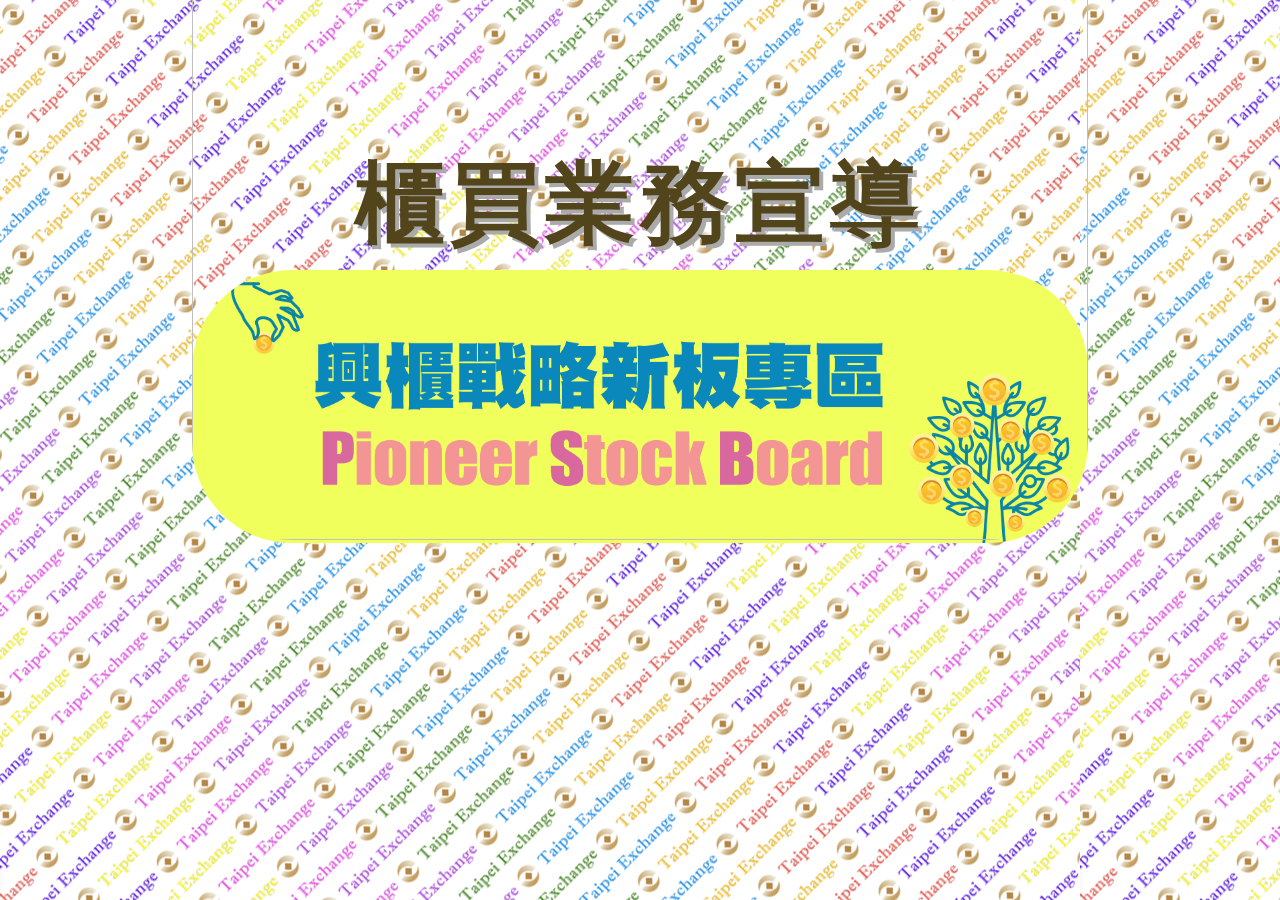
==== index.html @ cda4fa7d "all files" ====
<html lang="en">
<head>
    <script src="https://cdnjs.cloudflare.com/ajax/libs/jquery/3.6.0/jquery.min.js"></script>
    <meta charset="UTF-8">
    <meta http-equiv="X-UA-Compatible" content="IE=edge">
    <meta name="viewport" content="width=device-width, initial-scale=1.0">
    <link rel="stylesheet" href="./style.css">
    <title>Document</title>
</head>
<body>
    
    <div class="center"><h1 class="title-text">櫃買業務宣導</h1></div>
    <a class="strategy" href="https://vimeo.com/752033203"><img class="rounded-corners back-face" src="./img/mosquito/banner_main.png"></a>
    <a class="bond" href="https://www.tpex.org.tw/web/etf/serial_etf_etn.php?l=zh-tw"><img class="rounded-corners back-face" src="./img/mosquito/etf1.png"></a>
    <!-- <a class="bond" href="https://localhost"><img class="rounded-corners back-face" src="./img/mosquito/ESGButton1.png"></a> -->
    <!-- <div class="text">
        <textarea>
            遊戲規則
        </textarea>
    </div> -->
    <script src="./index.js"></script>
</body>
</html>
---- style.css ----
@charset "UTF-8";
* {
  font-family: 微軟正黑體;
  letter-spacing: 1px;
  /* transition-duration: 1s; */
}
body {
    /* background-color: rgb(232, 201, 133); */
    background-image: url("./img/mosquito/FinTech2022-GameBackground.png");
}
.center {
  text-align: center;
}

.title-text {
  font-size: 10vmin;
  text-shadow: 0.04em 0.04em #AAAAAA;
  letter-spacing: 5px;
  font-family: "Inconsolata", monospace;
  color: #52451b;
  position: relative;
  /* position: absolute; */
  top: 15vh;  
  /* left: 50vw; */
  /* transform: translate(-50%, -50%); */
  padding: 0;
  margin: 0;
}

.strategy {
  padding: 0px;
  margin: 0px;
  position: fixed;
  top: 30%;
  left: 50%;
  transform: translate(-50%, 0%);
  cursor: pointer;
}

.bond {
  padding: 0px;
  margin: 0px;
  position: fixed;
  bottom: 40%;
  left: 50%;
  transform: translate(-50%, 0%);
  cursor: pointer;
}

.rounded-corners {
  border-radius: 100px;
  width: 70vw;
  /* height: 25vh; */
}
.back-face {
  transition: all 200ms ease-out;
}
.back-face:hover {
  /* border: 3px groove hsl(0, 0%, 0%); */
  transform: scale(1.1);
  transition: all 200ms ease-in;
  /* box-shadow:
        0 0 30px 15px #fff,
        0 0 50px 30px #f0f,
        0 0 70px 45px #0ff; */
  z-index: 10;
  background: #d19c09;
  cursor: pointer;
}


.btn1 {
  border: solid 1px #0C3738;
  border-radius: 50px;
  position: fixed;
  padding: 10px 20px;
  top: 85%;
  left: 50%;
  transform: translate(-50%, -50%);
  cursor: pointer;
  visibility: hidden;
  background-color: #9debee;
}

.btn2 {
  border: solid 1px #0C3738;
  border-radius: 50px;
  position: fixed;
  padding: 10px 20px;
  top: 90%;
  left: 50%;
  transform: translate(-50%, -50%);
  cursor: pointer;
  visibility: hidden;
  background-color: #9debee;
}

.buyed {
  border: solid 2px black;
  background-color: #f24;
  color: white;
}
p {
    margin-left: auto;
    margin-right: auto;
    width: 400px;
}
.text {
    margin-left: auto;
    margin-right: auto;
    height: 70vh;
    width: 80%;
}
textarea {
    background-color: #ffd6bc7b;
    color: #0C3738;
    width: 100%;
    height: 100%;
    resize: none;
}
textarea::-webkit-scrollbar {
    width: 1em;
}

/* textarea::-webkit-scrollbar-track {
    -webkit-box-shadow: inset 0 0 6px rgba(0,0,0,0.3);
} */

textarea::-webkit-scrollbar-thumb {
  background-color: darkgrey;
  outline: 1px solid slategrey;
}

h1 {
    text-align: center;
}
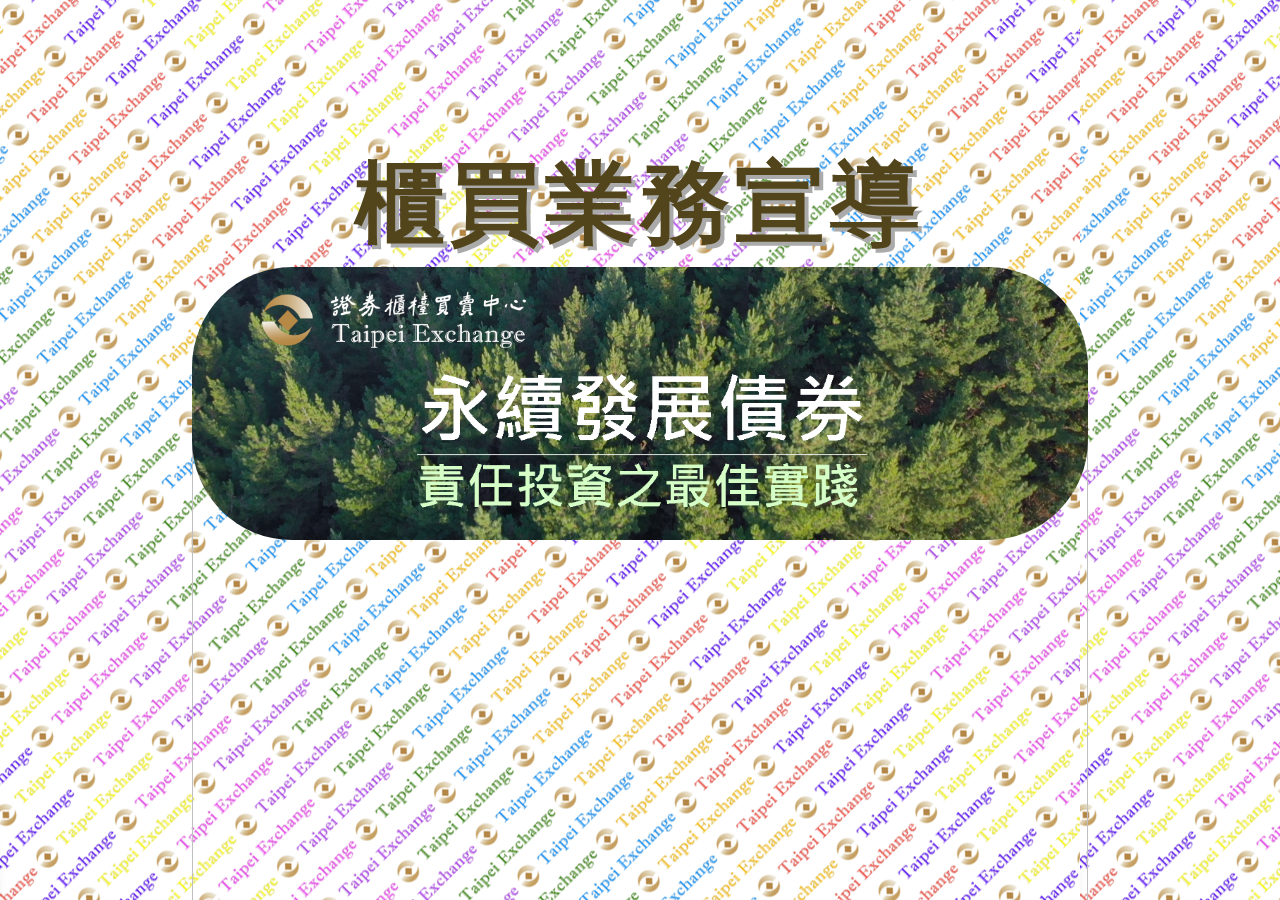
==== commit 8f5baafa: "modified pic" ====
--- a/index.html
+++ b/index.html
@@ -10,8 +10,8 @@
 <body>
     
     <div class="center"><h1 class="title-text">櫃買業務宣導</h1></div>
-    <a class="strategy" href="https://vimeo.com/752033203"><img class="rounded-corners back-face" src="./img/mosquito/banner_main.png"></a>
-    <a class="bond" href="https://www.tpex.org.tw/web/etf/serial_etf_etn.php?l=zh-tw"><img class="rounded-corners back-face" src="./img/mosquito/etf1.png"></a>
+    <a class="strategy" href="https://www.tpex.org.tw/web/etf/serial_etf_etn.php?l=zh-tw"><img class="rounded-corners back-face" src="./img/mosquito/etf1.png"></a>
+    <a class="bond" href="https://vimeo.com/751575251"><img class="rounded-corners back-face" src="./img/mosquito/ESGButton1.png"></a>
     <!-- <a class="bond" href="https://localhost"><img class="rounded-corners back-face" src="./img/mosquito/ESGButton1.png"></a> -->
     <!-- <div class="text">
         <textarea>
